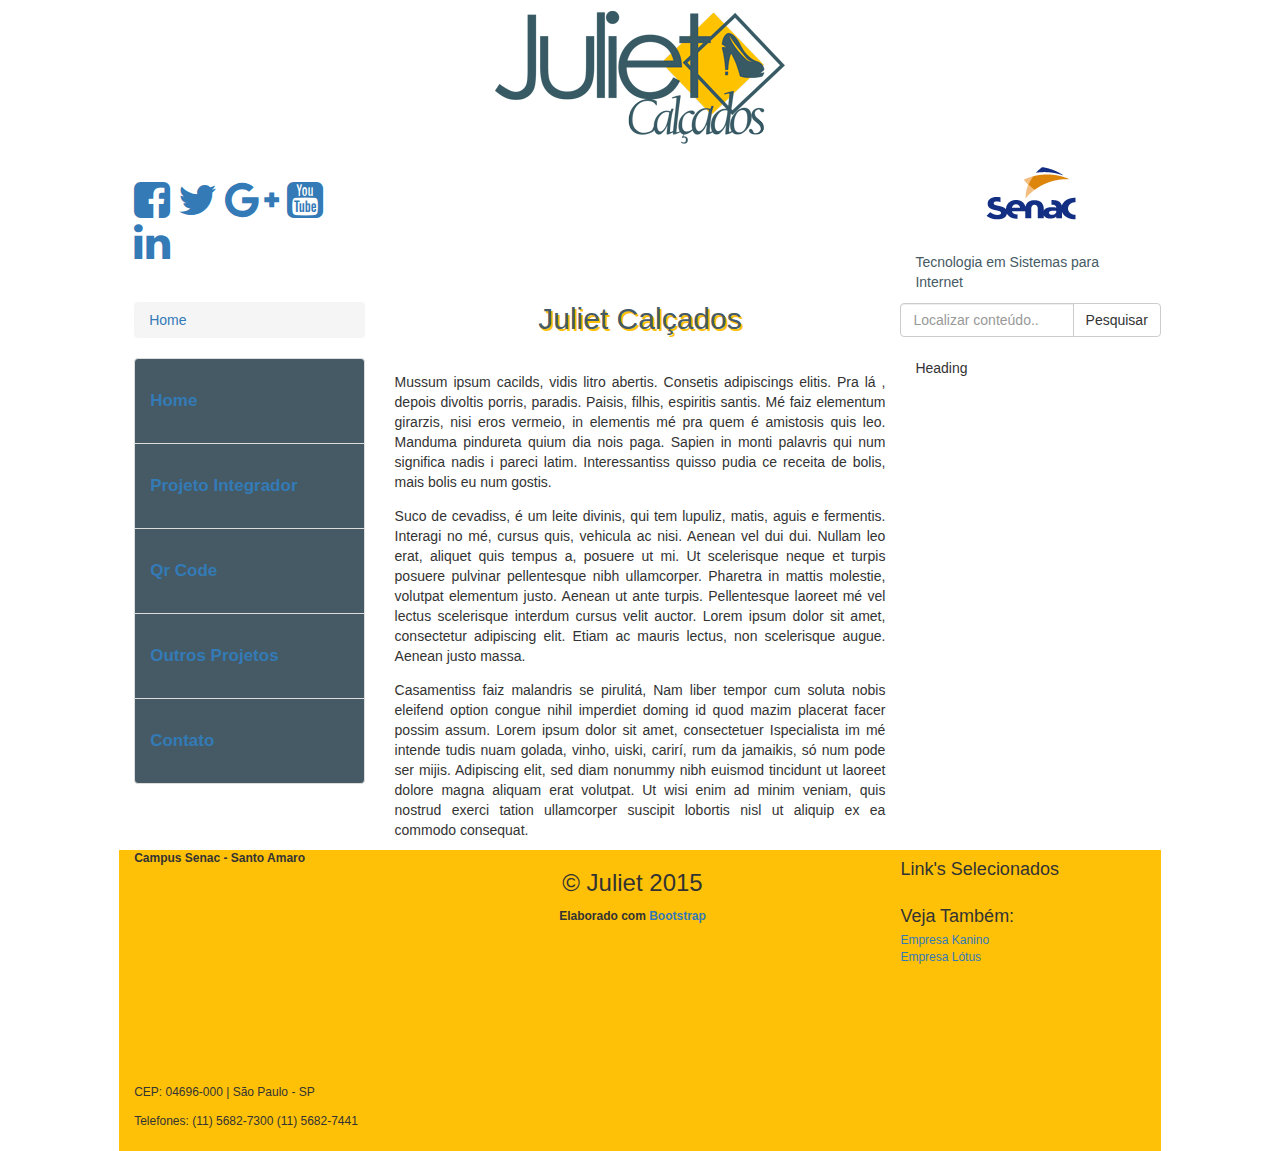
==== home.html @ 14da3b1b "Upando projeto iniciado" ====
<!DOCTYPE html>
<html lang="en">
  <head>
    <meta charset="utf-8">
    <meta http-equiv="X-UA-Compatible" content="IE=edge">
    <meta name="viewport" content="width=device-width, initial-scale=1">
    <meta name="author" content="Henrique Prieto Rigio , Renato Gonçalves , Paulo">
    <meta name="description" content="projeto feito pelo primeiro semestre de sistemas para internet">
    <meta name="keywords" content="pi,projeto integrador,juliet HTML/CSS">
    <title>Juliet</title>
    <!-- The above 3 meta tags *must* come first in the head; any other head content must come *after* these tags -->

    <!-- Bootstrap -->
    <link href="bootstrap/css/bootstrap.min.css" rel="stylesheet">
    <link href="css/estilo.css" rel="stylesheet">

	  <!-- Social Icons Style-->
  	<link rel="stylesheet" href="http://maxcdn.bootstrapcdn.com/font-awesome/4.4.0/css/font-awesome.min.css">
  	
    <!-- HTML5 shim and Respond.js for IE8 support of HTML5 elements and media queries -->
    <!-- WARNING: Respond.js doesn't work if you view the page via file:// -->
    <!--[if lt IE 9]>
      <script src="https://oss.maxcdn.com/html5shiv/3.7.2/html5shiv.min.js"></script>
      <script src="https://oss.maxcdn.com/respond/1.4.2/respond.min.js"></script>
    <![endif]-->
<!-- jQuery (necessary for Bootstrap's JavaScript plugins) -->
    <script src="https://ajax.googleapis.com/ajax/libs/jquery/1.11.3/jquery.min.js"></script>
    <!-- Include all compiled plugins (below), or include individual files as needed -->
    <script src="bootstrap/js/bootstrap.min.js"></script>
    </head>
  <body>
	<div class="container-fluid">
		<div class="col-md-10 col-md-offset-1">
			<!-- TOPO -->
			<div class="row center-block">
				<div class="col-md-12">
					<img id="logo" alt="Juliet Calçados - Logo" src="images/logo.png" />
				</div>
			</div>
			<!-- FIM TOPO -->
			
			<!-- Nova Linha -->
			<div class="row">
				<!-- Lado esquerdo -->
				<div class="col-md-3" id="social">
					<a href="https://www.facebook.com/sistemasinternet"><i class="fa fa-facebook-square fa-3x" id="facebook"></i></a>&nbsp
					<a href="https://twitter.com/senacsaopaulo"><i class="fa fa-twitter fa-3x" id="twitter"></i></a>&nbsp
					<a href="https://plus.google.com/+senacsaopaulo"><i class="fa fa-google-plus fa-3x" id="gplus"></i></a>&nbsp
					<a href="https://www.youtube.com/user/senacsaopaulo"><i class="fa fa-youtube-square fa-3x" id="youtube"></i></a>&nbsp
					<a href="https://www.linkedin.com/company/165919"><i class="fa fa-linkedin fa-3x" id="linkedin"></i></a>&nbsp
				</div>
				<!-- Central -->
				<div class="col-md-6" id="content">
					&nbsp
				</div>
				<!-- Lado direito -->
				<div class="col-md-3 media-middle">
					<a class="senac" href="http://www.sp.senac.br/jsp/default.jsp?newsID=DYNAMIC,oracle.br.dataservers.CourseDataServer,selectCourse&course=10600&type=G&template=409.dwt&unit=NONE&testeira=723&sub=0"> 
					<img class="img-rounded curso" src="images/senac.png" alt="Senac - Graduação - Tecnologia em Sistemas para Internet"/>
					<p>Tecnologia em Sistemas para Internet </p>
					</a>
				</div>
			</div>
			<!-- FIM Nova Linha -->
			
			<!-- BreadCrumbs / Search -->
			<div class="row">
				<div class="col-xs-3 col-md-3">
					<ol class="breadcrumb">
						<li class="active"><a href="home.html">Home</a></li>
					</ol>
				</div>

				<div class="col-md-6" id="content">
					<h1 class="text-center">Juliet Calçados</h1>
				</div>
				
				<div class="col-lg-3"> <!-- /input-group -->
				</div>
				<div class="input-group">
				  <input type="text" class="form-control" placeholder="Localizar conteúdo..">
				  <span class="input-group-btn">
				    <button class="btn btn-default" type="button">Pesquisar</button>
			      </span> </div>
				<!-- /.col-lg-6 -->
			</div>
			<!-- FIM BreadCrumbs / Search -->

<!-- Menu -->			

			<div class="row">
				<div class="col-md-3 " id="menu-esq">
					<ul class="list-group " id="menu-PI">
					  <li class="list-group-item" id="list-menu-PI"><a href="home.html">Home</a></li>
					  <li class="list-group-item" id="list-menu-PI"><a href="pi.html">Projeto Integrador</a></li>
					  <li class="list-group-item" id="list-menu-PI"><a href="qr_code.html">Qr Code</a></li>
					  <li class="list-group-item" id="list-menu-PI"><a href="outros_projetos.html">Outros Projetos</a></li>
					  <li class="list-group-item" id="list-menu-PI"><a href="contato.html">Contato</a></li>
					</ul>
				</div>

<!-- FIM Menu -->			                
                
                <!-- CONTEUDO -->
				<div class="col-md-6" id="content">
					<p>Mussum ipsum cacilds, vidis litro abertis. Consetis adipiscings elitis. Pra lá , depois divoltis porris, paradis. Paisis, filhis, espiritis santis. Mé faiz elementum girarzis, nisi eros vermeio, in elementis mé pra quem é amistosis quis leo. Manduma pindureta quium dia nois paga. Sapien in monti palavris qui num significa nadis i pareci latim. Interessantiss quisso pudia ce receita de bolis, mais bolis eu num gostis.</p>

					<p>Suco de cevadiss, é um leite divinis, qui tem lupuliz, matis, aguis e fermentis. Interagi no mé, cursus quis, vehicula ac nisi. Aenean vel dui dui. Nullam leo erat, aliquet quis tempus a, posuere ut mi. Ut scelerisque neque et turpis posuere pulvinar pellentesque nibh ullamcorper. Pharetra in mattis molestie, volutpat elementum justo. Aenean ut ante turpis. Pellentesque laoreet mé vel lectus scelerisque interdum cursus velit auctor. Lorem ipsum dolor sit amet, consectetur adipiscing elit. Etiam ac mauris lectus, non scelerisque augue. Aenean justo massa.</p>

					<p>Casamentiss faiz malandris se pirulitá, Nam liber tempor cum soluta nobis eleifend option congue nihil imperdiet doming id quod mazim placerat facer possim assum. Lorem ipsum dolor sit amet, consectetuer Ispecialista im mé intende tudis nuam golada, vinho, uiski, carirí, rum da jamaikis, só num pode ser mijis. Adipiscing elit, sed diam nonummy nibh euismod tincidunt ut laoreet dolore magna aliquam erat volutpat. Ut wisi enim ad minim veniam, quis nostrud exerci tation ullamcorper suscipit lobortis nisl ut aliquip ex ea commodo consequat.</p>

				</div>
				<div class="col-md-3">
					Heading
				</div>
			</div>
			<!-- FIM CONTEUDO -->
			<!-- RODAPE -->
			<div class="row" id="rodape">
				<div class="col-md-3" id="rodape-esquerda">
					<address>
                    <strong>Campus Senac - Santo Amaro</strong>
					<iframe frameborder="0" scrolling="no" marginheight="0" marginwidth="0" width="245" height="200" src="https://maps.google.com/maps?hl=en&q=Av. Engenheiro Eusébio Stevaux, 823&ie=UTF8&t=k&z=14&iwloc=B&output=embed"><div><small></div></iframe>
					<p>CEP: 04696-000 | São Paulo - SP  </p>
					<p>Telefones: (11) 5682-7300  (11) 5682-7441</p>
                    </address>
				</div>
				
				<div class="col-md-6 text-center list-group" id="rodape-central">
					<h3>&copy; Juliet 2015 <br /></h3>
					<p>Elaborado com <a href="http://getbootstrap.com">Bootstrap</a></p>
				</div>
				
				<div class="col-md-3 list-group" id="rodape-dir">
					<h4>Link's Selecionados</h4>
					<br />
					<h4 class="list-group-item-heading">Veja Também:</h4>
					<a href="#"> Empresa Kanino</a> <br />
					<a href="#"> Empresa Lótus</a>
				</div>
			</div>
			<!-- FIM RODAPE -->
		</div>
	
	</div>
    
  </body>
</html>
---- css/estilo.css ----
@charset "utf-8";
div{
	border: dotted 0px yellow;
}
#logo{
	display: block;
	margin-left: auto;
	margin-right: auto;
}
#curso{
	display:table-cell;
	vertical-align:middle;
	font-size: 12px;
}	

/* TOPO */
.center-block {
  display: block;
  margin-left: auto;
  margin-right: auto;
}

/*---------------- SOCIAL ----------------*/
#social{
	margin-top:3%;
	margin-bottom:3%;
}
#i.facebook{
	color: #fff;
    background-color: #3b5998;
    border-color: rgba(0,0,0,0.2);	
}
#i.twitter{
	
}
#i.gplus{
	color: #fff;
    background-color: #dd4b39;	
}
#i.youtube{
	
}
#i.linkedin{
	color: #fff;
    background-color: #007bb6;
    border-color: rgba(0,0,0,0.2);
}
/*---------------- FIM SOCIAL ----------------*/

/* DIVULGA */
img.curso{	
	display: block;
	margin-left: auto;
	margin-right: auto;
}
a.senac{
	font-family: 'Roboto', sans-serif;
	color:#455A64;
	text-decoration: inherit; /* no underline */
}
/*---------------- FIM DIVULGA ----------------*/


/*---------------- MENU ----------------*/
#menu-PI{
	font-family: 'Roboto', sans-serif;
    font-weight: bold;
    font-size: 17px;
    line-height: 48pt;
    padding-bottom: 15px;
    text-decoration: blink;
}

#list-menu-PI{
    background-color: #455A64;
	color: #455A64;
}

a.list-menu-PI{
	color: #fff;
	text-decoration: inherit;
}

a.list-menu-PI:hover { 
	text-decoration: inherit;
	color: #455A64;
	text-shadow: 0 0 3px #FFC107;
	}

#list-menu-PI:hover{
    background-color: #FFC107;
	font-size: 20px;
	color: #FFC107;
}
/*---------------- FIM MENU ----------------*/



/*---------------- CONTEUDO ----------------*/
#content{
	text-align: justify;
    text-justify: inter-word;
}

#content h1{
	font-family: 'Roboto', sans-serif;
    color: #455A64;
    font-size: 30px;
    text-shadow: 2px 2px #FFC107;
	vertical-align:middle;
	margin:auto;
}
/*---------------- FIM CONTEUDO ----------------*/


/*---------------- RODAPE ----------------*/
#rodape{
	display: block;
	background-color: #FFC107;
	-webkit-box-sizing: inherit;
	-moz-box-sizing: inherit;
	box-sizing: inherit;
	clear: both;
	float: bottom;
}

#rodape-esquerda{
	vertical-align:middle;
	font-family: 'Roboto', sans-serif;
    font-size: 12px;	
}
#rodape-central{
	vertical-align:middle;
	font-weight: bold;
	font-family: 'Roboto', sans-serif;
    font-size: 12px;
}
#rodape-dir{
	vertical-align:middle;
	font-family: 'Roboto', sans-serif;
    font-size: 12px;
}
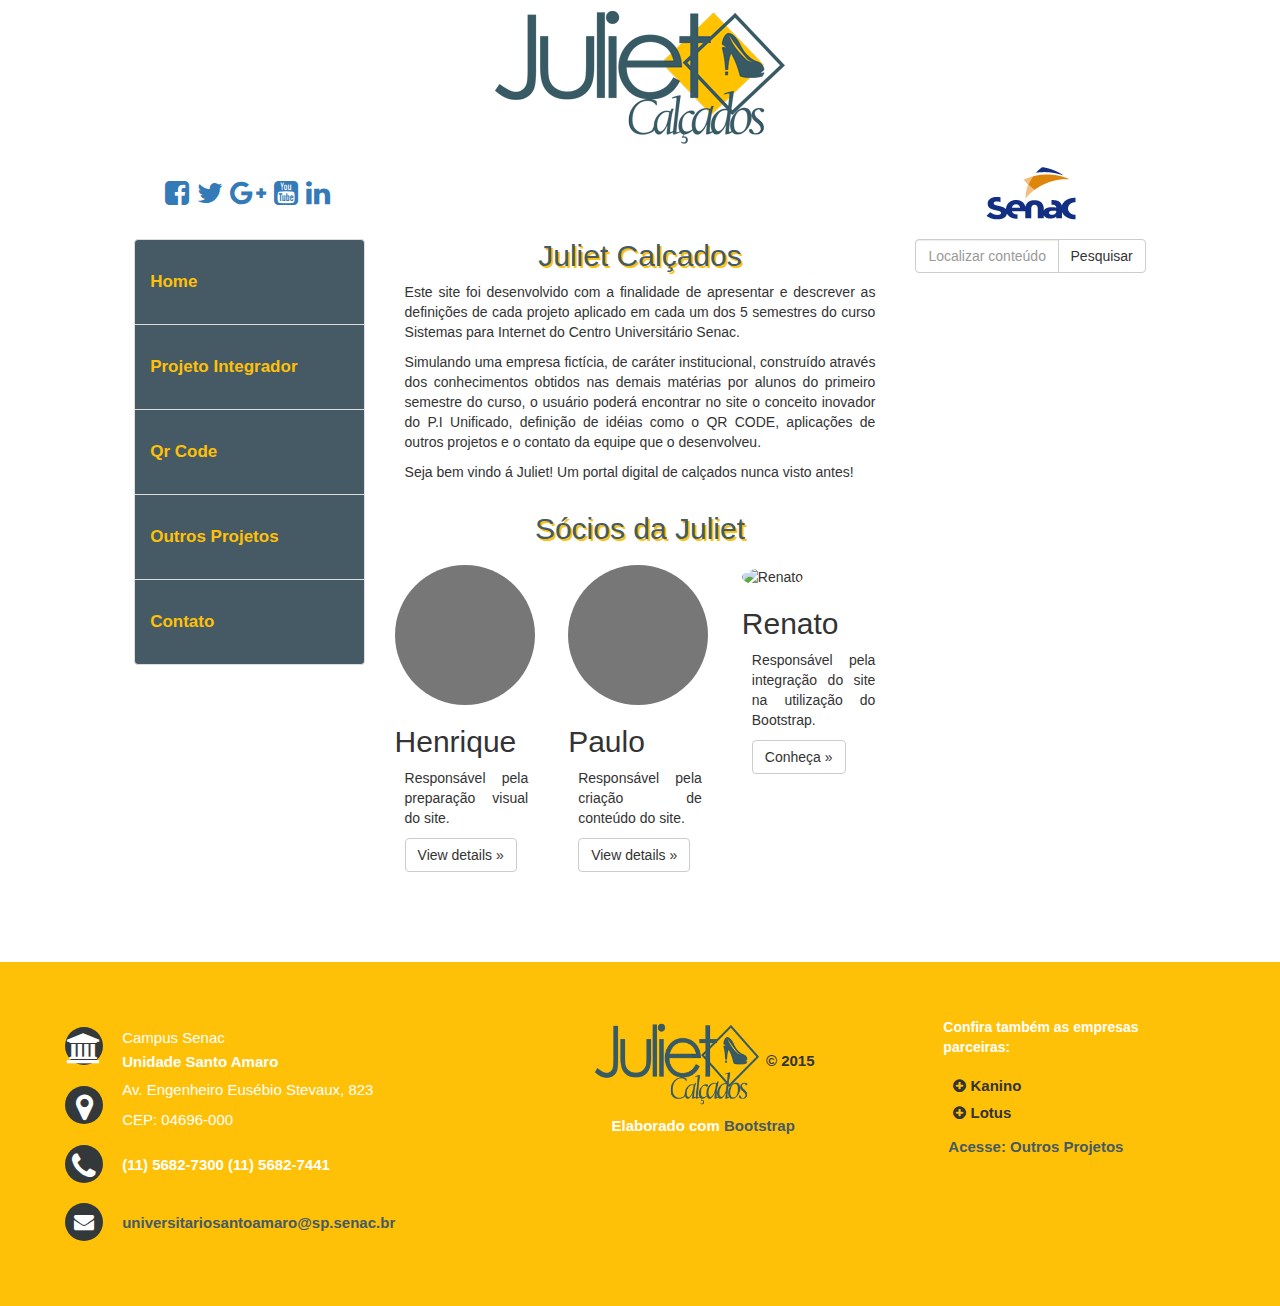
==== commit edc46650: "Quase finalizado" ====
--- a/home.html
+++ b/home.html
@@ -14,9 +14,9 @@
     <link href="bootstrap/css/bootstrap.min.css" rel="stylesheet">
     <link href="css/estilo.css" rel="stylesheet">
 
-	  <!-- Social Icons Style-->
-  	<link rel="stylesheet" href="http://maxcdn.bootstrapcdn.com/font-awesome/4.4.0/css/font-awesome.min.css">
-  	
+	<!-- Social Icons-->
+	<link rel="stylesheet" href="http://maxcdn.bootstrapcdn.com/font-awesome/4.4.0/css/font-awesome.min.css">
+	
     <!-- HTML5 shim and Respond.js for IE8 support of HTML5 elements and media queries -->
     <!-- WARNING: Respond.js doesn't work if you view the page via file:// -->
     <!--[if lt IE 9]>
@@ -34,7 +34,7 @@
 			<!-- TOPO -->
 			<div class="row center-block">
 				<div class="col-md-12">
-					<img id="logo" alt="Juliet Calçados - Logo" src="images/logo.png" />
+					<a href="home.html"><img id="logo" alt="Juliet Calçados - Logo" src="images/logo.png" /></a>
 				</div>
 			</div>
 			<!-- FIM TOPO -->
@@ -42,54 +42,30 @@
 			<!-- Nova Linha -->
 			<div class="row">
 				<!-- Lado esquerdo -->
-				<div class="col-md-3" id="social">
-					<a href="https://www.facebook.com/sistemasinternet"><i class="fa fa-facebook-square fa-3x" id="facebook"></i></a>&nbsp
-					<a href="https://twitter.com/senacsaopaulo"><i class="fa fa-twitter fa-3x" id="twitter"></i></a>&nbsp
-					<a href="https://plus.google.com/+senacsaopaulo"><i class="fa fa-google-plus fa-3x" id="gplus"></i></a>&nbsp
-					<a href="https://www.youtube.com/user/senacsaopaulo"><i class="fa fa-youtube-square fa-3x" id="youtube"></i></a>&nbsp
-					<a href="https://www.linkedin.com/company/165919"><i class="fa fa-linkedin fa-3x" id="linkedin"></i></a>&nbsp
+				<div class="col-md-3 media-middle text-center" id="social">
+					<a href="https://www.facebook.com/sistemasinternet"><i class="fa fa-facebook-square fa-2x" id="facebook"></i></a>&nbsp
+					<a href="https://twitter.com/senacsaopaulo"><i class="fa fa-twitter fa-2x" id="twitter"></i></a>&nbsp
+					<a href="https://plus.google.com/+senacsaopaulo"><i class="fa fa-google-plus fa-2x" id="gplus"></i></a>&nbsp
+					<a href="https://www.youtube.com/user/senacsaopaulo"><i class="fa fa-youtube-square fa-2x" id="youtube"></i></a>&nbsp
+					<a href="https://www.linkedin.com/company/165919"><i class="fa fa-linkedin fa-2x" id="linkedin"></i></a>&nbsp
 				</div>
 				<!-- Central -->
-				<div class="col-md-6" id="content">
+				<div class="hidden-xs col-md-6 col-xs-3 media-middle text-center" id="breadcrumbs">
 					&nbsp
 				</div>
 				<!-- Lado direito -->
 				<div class="col-md-3 media-middle">
-					<a class="senac" href="http://www.sp.senac.br/jsp/default.jsp?newsID=DYNAMIC,oracle.br.dataservers.CourseDataServer,selectCourse&course=10600&type=G&template=409.dwt&unit=NONE&testeira=723&sub=0"> 
-					<img class="img-rounded curso" src="images/senac.png" alt="Senac - Graduação - Tecnologia em Sistemas para Internet"/>
-					<p>Tecnologia em Sistemas para Internet </p>
+                	<a class="senac" href="http://www.sp.senac.br/jsp/default.jsp?newsID=DYNAMIC,oracle.br.dataservers.CourseDataServer,selectCourse&course=10600&type=G&template=409.dwt&unit=NONE&testeira=723&sub=0">
+                    <img class="img-rounded curso" src="images/senac.png" alt="Senac - Graduação - Tecnologia em Sistemas para Internet"/>
 					</a>
 				</div>
 			</div>
 			<!-- FIM Nova Linha -->
-			
-			<!-- BreadCrumbs / Search -->
+            
+			<!-- CONTEUDO -->			
 			<div class="row">
-				<div class="col-xs-3 col-md-3">
-					<ol class="breadcrumb">
-						<li class="active"><a href="home.html">Home</a></li>
-					</ol>
-				</div>
-
-				<div class="col-md-6" id="content">
-					<h1 class="text-center">Juliet Calçados</h1>
-				</div>
-				
-				<div class="col-lg-3"> <!-- /input-group -->
-				</div>
-				<div class="input-group">
-				  <input type="text" class="form-control" placeholder="Localizar conteúdo..">
-				  <span class="input-group-btn">
-				    <button class="btn btn-default" type="button">Pesquisar</button>
-			      </span> </div>
-				<!-- /.col-lg-6 -->
-			</div>
-			<!-- FIM BreadCrumbs / Search -->
-
-<!-- Menu -->			
-
-			<div class="row">
-				<div class="col-md-3 " id="menu-esq">
+				<!-- Menu -->			
+				<div class="hidden-xs hidden-sm col-xs-12 col-sm-3 col-md-3" id="menu-esq">
 					<ul class="list-group " id="menu-PI">
 					  <li class="list-group-item" id="list-menu-PI"><a href="home.html">Home</a></li>
 					  <li class="list-group-item" id="list-menu-PI"><a href="pi.html">Projeto Integrador</a></li>
@@ -98,51 +74,132 @@
 					  <li class="list-group-item" id="list-menu-PI"><a href="contato.html">Contato</a></li>
 					</ul>
 				</div>
-
-<!-- FIM Menu -->			                
-                
-                <!-- CONTEUDO -->
+				
+				<!-- Menu Mobile -->
+				
+		
+				
+				<div class="hidden-md hidden-lg dropdown">
+					<button class="btn btn-default dropdown-toggle" type="button" id="dropdownMenu1" data-toggle="dropdown" aria-haspopup="true" aria-expanded="true">
+					MENU
+					<span class="caret"></span>
+					</button>
+					<ul class="dropdown-menu" id="menu-mobile" aria-labelledby="dropdownMenu1">
+						<li><a href="home.html">Home</a></li>
+						<li><a href="pi.html">Projeto Integrador</a></li>
+						<li><a href="qr_code.html">Qr Code</a></li>
+						<li><a href="outros_projetos.html">Outros Projetos</a></li>
+						<li><a href="contato.html">Contato</a></li>
+					</ul>
+				</div>
+				<!-- FIM Menu Mobile-->			                
+
+				<!-- CENTRAL -->			
 				<div class="col-md-6" id="content">
-					<p>Mussum ipsum cacilds, vidis litro abertis. Consetis adipiscings elitis. Pra lá , depois divoltis porris, paradis. Paisis, filhis, espiritis santis. Mé faiz elementum girarzis, nisi eros vermeio, in elementis mé pra quem é amistosis quis leo. Manduma pindureta quium dia nois paga. Sapien in monti palavris qui num significa nadis i pareci latim. Interessantiss quisso pudia ce receita de bolis, mais bolis eu num gostis.</p>
-
-					<p>Suco de cevadiss, é um leite divinis, qui tem lupuliz, matis, aguis e fermentis. Interagi no mé, cursus quis, vehicula ac nisi. Aenean vel dui dui. Nullam leo erat, aliquet quis tempus a, posuere ut mi. Ut scelerisque neque et turpis posuere pulvinar pellentesque nibh ullamcorper. Pharetra in mattis molestie, volutpat elementum justo. Aenean ut ante turpis. Pellentesque laoreet mé vel lectus scelerisque interdum cursus velit auctor. Lorem ipsum dolor sit amet, consectetur adipiscing elit. Etiam ac mauris lectus, non scelerisque augue. Aenean justo massa.</p>
-
-					<p>Casamentiss faiz malandris se pirulitá, Nam liber tempor cum soluta nobis eleifend option congue nihil imperdiet doming id quod mazim placerat facer possim assum. Lorem ipsum dolor sit amet, consectetuer Ispecialista im mé intende tudis nuam golada, vinho, uiski, carirí, rum da jamaikis, só num pode ser mijis. Adipiscing elit, sed diam nonummy nibh euismod tincidunt ut laoreet dolore magna aliquam erat volutpat. Ut wisi enim ad minim veniam, quis nostrud exerci tation ullamcorper suscipit lobortis nisl ut aliquip ex ea commodo consequat.</p>
-
-				</div>
-				<div class="col-md-3">
-					Heading
+                	<h1 class="text-center">Juliet Calçados</h1>
+                        <p>Este site foi desenvolvido com a finalidade de apresentar e descrever as definições de cada projeto aplicado em cada um dos 5 semestres do curso Sistemas para Internet do Centro Universitário Senac. </p>
+                        
+                        <p>Simulando uma empresa fictícia, de caráter institucional, construído através dos conhecimentos obtidos nas demais matérias por alunos do primeiro semestre do curso, o usuário poderá encontrar no site o conceito inovador do P.I Unificado,  definição de idéias como o QR CODE,  aplicações de outros projetos e o contato da equipe que o desenvolveu. </p>
+                        
+                        
+                        <p>Seja bem vindo á Juliet! Um portal digital de calçados nunca visto antes!</p>
+                	</br>
+					
+					
+					<h1 class="text-center">Sócios da Juliet</h1>
+					</br>
+					<div class="row">
+						<div class="col-lg-4">
+							<img class="img-circle" src="[data-uri]" alt="Henrique" width="140" height="140">
+							<h2>Henrique</h2>
+							<p>Responsável pela preparação visual do site.</p>
+							<p><a class="btn btn-default" href="#" role="button">View details &raquo;</a></p>
+						</div><!-- /.col-lg-4 -->
+						<div class="col-lg-4">
+							<img class="img-circle" src="[data-uri]" alt="Paulo" width="140" height="140">
+							<h2>Paulo</h2>
+							<p>Responsável pela criação de conteúdo do site.</p>
+							<p><a class="btn btn-default" href="#" role="button">View details &raquo;</a></p>
+						</div><!-- /.col-lg-4 -->
+						<div class="col-lg-4">
+							<img class="img-circle" src="images/renato.jpg" alt="Renato" width="140" height="140">
+							<h2>Renato</h2>
+							<p>Responsável pela integração do site na utilização do Bootstrap.</p>
+							<p><a class="btn btn-default" href="https://www.linkedin.com/in/renato-gon%C3%A7alves-42b2b2102" role="button">Conheça &raquo;</a></p>
+						</div><!-- /.col-lg-4 -->
+					</div><!-- /.row -->						
+				</div>
+
+			<!-- CONTEUDO - LADO DIREITO -->
+				<div class=".hidden-xs col-md-3">
+					<div class="input-group">
+					  <input type="text" class="form-control" placeholder="Localizar conteúdo..">
+					  <span class="input-group-btn">
+						<button class="btn btn-default" type="button">Pesquisar</button>
+					  </span>
+					</div>
+					<p><iframe width="250" height="188" src="https://www.youtube.com/embed/PQin7NsK7SM?rel=0&amp;controls=0&amp;showinfo=0" frameborder="0" allowfullscreen></iframe></p>
 				</div>
 			</div>
 			<!-- FIM CONTEUDO -->
-			<!-- RODAPE -->
-			<div class="row" id="rodape">
-				<div class="col-md-3" id="rodape-esquerda">
-					<address>
-                    <strong>Campus Senac - Santo Amaro</strong>
-					<iframe frameborder="0" scrolling="no" marginheight="0" marginwidth="0" width="245" height="200" src="https://maps.google.com/maps?hl=en&q=Av. Engenheiro Eusébio Stevaux, 823&ie=UTF8&t=k&z=14&iwloc=B&output=embed"><div><small></div></iframe>
-					<p>CEP: 04696-000 | São Paulo - SP  </p>
-					<p>Telefones: (11) 5682-7300  (11) 5682-7441</p>
-                    </address>
-				</div>
-				
-				<div class="col-md-6 text-center list-group" id="rodape-central">
-					<h3>&copy; Juliet 2015 <br /></h3>
-					<p>Elaborado com <a href="http://getbootstrap.com">Bootstrap</a></p>
-				</div>
-				
-				<div class="col-md-3 list-group" id="rodape-dir">
-					<h4>Link's Selecionados</h4>
-					<br />
-					<h4 class="list-group-item-heading">Veja Também:</h4>
-					<a href="#"> Empresa Kanino</a> <br />
-					<a href="#"> Empresa Lótus</a>
-				</div>
-			</div>
-			<!-- FIM RODAPE -->
 		</div>
 	
 	</div>
+    <!-- RODAPE -->
     
+	
+	
+		<footer class="footer-distributed">
+
+			<div class="footer-center">
+
+				<div>
+					<i class="hidden-xs hidden-sm fa fa-university"></i>
+					<p><span>Campus Senac</span> Unidade Santo Amaro</p>
+				</div>
+
+				<div>
+					<i class="hidden-xs hidden-sm fa fa-map-marker"></i>
+					<p><span>Av. Engenheiro Eusébio Stevaux, 823</span> 
+					<span>CEP: 04696-000</span></p>
+				</div>
+
+				<div>
+					<i class="hidden-xs hidden-sm fa fa-phone"></i>
+					<p>(11) 5682-7300</p>
+					<p>(11) 5682-7441</p>
+				</div>
+
+				<div>
+					<i class="hidden-xs hidden-sm fa fa-envelope"></i>
+					<p><a href="mailto:universitariosantoamaro@sp.senac.br">universitariosantoamaro@sp.senac.br</a></p>
+				</div>
+
+			</div>
+			<div class="footer-left media-middle text-center">
+
+				<img class="imgfoot" alt="Juliet Calçados - Logo" src="images/logo.png" /></a>
+				<span>&copy; 2015</span>
+				<p>Elaborado com <a href="http://getbootstrap.com">Bootstrap</a></p>
+			</div>
+
+			
+			<div class="footer-right">
+
+				<p class="footer-company-about">
+					<span>Confira também as empresas parceiras:</span>
+					
+					
+					<p><i class="fa fa-plus-circle"></i>  Kanino</p>
+					<p><i class="fa fa-plus-circle"></i>  Lotus</p>
+				</p> 
+				<p class="footer-links">
+					<a href="outros_projetos.html">Acesse: Outros Projetos</a>
+				</p>
+			</div>
+
+		</footer>
+		
+    <!-- FIM RODAPE -->
   </body>
 </html>--- a/css/estilo.css
+++ b/css/estilo.css
@@ -1,6 +1,27 @@
 @charset "utf-8";
-div{
-	border: dotted 0px yellow;
+
+@screen-xs-max: 480px;
+@screen-sm-min: 481px;
+@screen-sm-max: 768px;
+@screen-md-min: 769px;
+@screen-md-max: 1199px;
+@screen-lg-min: 1200px;
+
+@media only screen and (max-device-width: 480px) {
+    #footer {
+        height: auto;
+    }
+}
+
+/*---------------- MENU Mobile ----------------*/
+
+/*---------------- FIM MENU Mobile ----------------*/
+
+
+p{margin:10px}
+
+.dbg_div{
+border: dotted 1px yellow;
 }
 #logo{
 	display: block;
@@ -8,7 +29,6 @@
 	margin-right: auto;
 }
 #curso{
-	display:table-cell;
 	vertical-align:middle;
 	font-size: 12px;
 }	
@@ -47,6 +67,12 @@
 }
 /*---------------- FIM SOCIAL ----------------*/
 
+#breadcrumbs{
+	padding-top:30px;
+	vertical-align:auto
+}
+
+
 /* DIVULGA */
 img.curso{	
 	display: block;
@@ -57,6 +83,7 @@
 	font-family: 'Roboto', sans-serif;
 	color:#455A64;
 	text-decoration: inherit; /* no underline */
+	font-size:12px;
 }
 /*---------------- FIM DIVULGA ----------------*/
 
@@ -76,16 +103,16 @@
 	color: #455A64;
 }
 
-a.list-menu-PI{
-	color: #fff;
-	text-decoration: inherit;
-}
-
-a.list-menu-PI:hover { 
+#list-menu-PI a{
+	color: #FFC107;
+	text-decoration: none;
+}
+
+#list-menu-PI:hover a { 
 	text-decoration: inherit;
 	color: #455A64;
 	text-shadow: 0 0 3px #FFC107;
-	}
+}
 
 #list-menu-PI:hover{
     background-color: #FFC107;
@@ -95,11 +122,12 @@
 /*---------------- FIM MENU ----------------*/
 
 
-
 /*---------------- CONTEUDO ----------------*/
 #content{
 	text-align: justify;
-    text-justify: inter-word;
+	text-justify: inter-word;
+	padding-top: auto;
+	padding-bottom: auto;
 }
 
 #content h1{
@@ -110,21 +138,242 @@
 	vertical-align:middle;
 	margin:auto;
 }
+
+#qr_code{
+	margin-bottom:5px;
+}
+
+#qr{
+	width: 160px;
+	margin:10px;
+}
+#arrow{
+	width: 60px;
+	height: 60px;
+}
+#cel{
+	width: 130px;
+	height: 250px;
+	margin:10px;
+}
+
+#content cite{
+	font-family: 'Roboto', sans-serif;
+    color: #455A64;
+    font-size: 10px;
+}
+
+#accordion a{
+	color: #455A64;
+	text-decoration: none;
+}
+
+#accordion cite{
+	margin:4px;
+	color: #FFC107;
+	text-decoration: none;
+}
+
+.panel-body h4{
+	color: #FFC107;
+	text-decoration: none;
+}
+
 /*---------------- FIM CONTEUDO ----------------*/
 
+/*---------------- LATERAL DIR ----------------*/
+
+.input-pesquisar{
+	width:100px;
+}
+
+/*---------------- FIM LATERAL DIR  ----------------*/
 
 /*---------------- RODAPE ----------------*/
+
+.footer-distributed{
+	background-color: #FFC107;
+	box-shadow: 0 1px 1px 0 rgba(0, 0, 0, 0.12);
+	box-sizing: border-box;
+	width: 100%;
+	text-align: left;
+	font: bold 15px sans-serif;
+
+	padding: 55px 50px;
+	margin-top: 80px;
+}
+
+.footer-distributed .footer-left,
+.footer-distributed .footer-center,
+.footer-distributed .footer-right{
+	display: inline-block;
+	vertical-align: top;
+}
+
+/* Footer left */
+
+.footer-distributed .footer-left{
+	width: 40%;
+}
+
+.footer-distributed .footer-left a{
+	color:#455A64;
+}
+
+.footer-distributed .footer-left p{
+	color:#fff;
+}
+
+/* The company logo */
+
+.imgfoot{
+	width: 170px;
+	height: 90px;
+}
+
+/* Footer links */
+
+.footer-distributed .footer-links{
+	color:  #455A64;
+	margin: 20px 0 12px;
+	padding: 2px;
+	margin: 3px;
+}
+
+.footer-distributed .footer-links a{
+	display:inline-block;
+	line-height: 1.8;
+	text-decoration: none;
+	color:  inherit;
+	color:#455A64;
+}
+
+.footer-distributed .footer-company-name{
+	color:  #455A64;
+	font-size: 18px;
+	font-weight: normal;
+	margin: 0;
+}
+
+/* Footer Center */
+
+.footer-distributed .footer-center{
+	width: 35%;
+}
+
+.footer-distributed .footer-center i{
+	background-color:  #33383b;
+	color: #ffffff;
+	font-size: 30px;
+	width: 38px;
+	height: 38px;
+	border-radius: 50%;
+	text-align: center;
+	line-height: 42px;
+	margin: 10px 15px;
+	vertical-align: middle;
+}
+
+.footer-distributed .footer-center i.fa-envelope{
+	font-size: 20px;
+	line-height: 38px;
+}
+
+.footer-distributed .footer-center p{
+	display: inline-block;
+	color: #ffffff;
+	vertical-align: middle;
+	margin:0;
+}
+
+.footer-distributed .footer-center p span{
+	display:block;
+	font-weight: normal;
+	font-size:15px;
+	line-height:2;
+}
+
+.footer-distributed .footer-center p a{
+	color:  #455A64;
+	text-decoration: none;;
+}
+
+
+/* Footer Right */
+
+.footer-distributed .footer-right{
+	width: 20%;
+}
+
+.footer-distributed .footer-company-about{
+	line-height: 20px;
+	color:  #ffffff;
+	font-size: 17px;
+	font-weight: normal;
+	margin: 0;
+}
+
+.footer-distributed .footer-company-about span{
+	display: block;
+	color:  #ffffff;
+	font-size: 14px;
+	font-weight: bold;
+	margin-bottom: 20px;
+}
+
+.footer-distributed .footer-icons{
+	margin-top: 25px;
+}
+
+.footer-distributed .footer-icons a{
+	display: inline-block;
+	width: 35px;
+	height: 35px;
+	cursor: pointer;
+	background-color:  #33383b;
+	border-radius: 2px;
+
+	font-size: 20px;
+	color: #ffffff;
+	text-align: center;
+	line-height: 35px;
+
+	margin-right: 3px;
+	margin-bottom: 5px;
+}
+
+/* If you don't want the footer to be responsive, remove these media queries */
+
+@media (max-width: 880px) {
+
+	.footer-distributed{
+		font: bold 14px sans-serif;
+	}
+
+	.footer-distributed .footer-left,
+	.footer-distributed .footer-center,
+	.footer-distributed .footer-right{
+		display: block;
+		width: 100%;
+		margin-bottom: 40px;
+		text-align: center;
+	}
+
+	.footer-distributed .footer-center i{
+		margin-left: 0;
+	}
+
+}
+
+/*
 #rodape{
+	padding-top:10px;
 	display: block;
 	background-color: #FFC107;
-	-webkit-box-sizing: inherit;
-	-moz-box-sizing: inherit;
-	box-sizing: inherit;
-	clear: both;
-	float: bottom;
 }
 
 #rodape-esquerda{
+	padding-left: 10%;
 	vertical-align:middle;
 	font-family: 'Roboto', sans-serif;
     font-size: 12px;	
@@ -136,7 +385,8 @@
     font-size: 12px;
 }
 #rodape-dir{
-	vertical-align:middle;
 	font-family: 'Roboto', sans-serif;
     font-size: 12px;
 }
+
+*/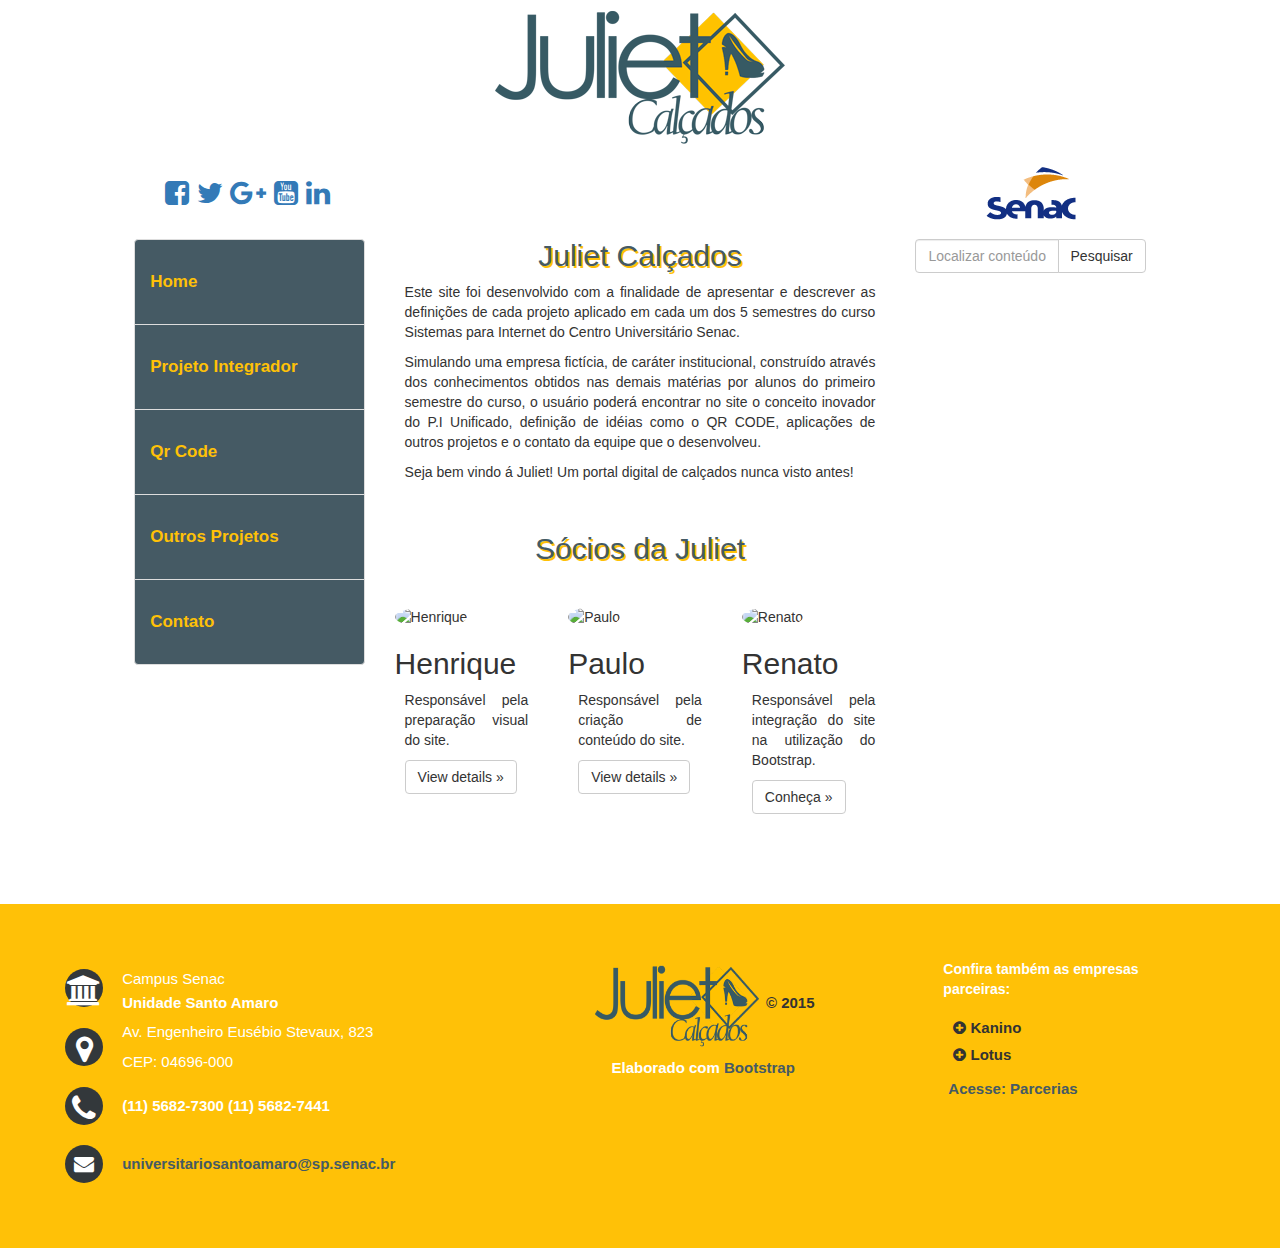
==== commit 9d050ecc: "Terminando" ====
--- a/home.html
+++ b/home.html
@@ -104,19 +104,20 @@
                         
                         <p>Seja bem vindo á Juliet! Um portal digital de calçados nunca visto antes!</p>
                 	</br>
-					
+					      	</br>
 					
 					<h1 class="text-center">Sócios da Juliet</h1>
 					</br>
+					</br>
 					<div class="row">
 						<div class="col-lg-4">
-							<img class="img-circle" src="[data-uri]" alt="Henrique" width="140" height="140">
+							<img class="img-circle" src="images/henrique.jpg" alt="Henrique" width="140" height="140">
 							<h2>Henrique</h2>
 							<p>Responsável pela preparação visual do site.</p>
 							<p><a class="btn btn-default" href="#" role="button">View details &raquo;</a></p>
 						</div><!-- /.col-lg-4 -->
 						<div class="col-lg-4">
-							<img class="img-circle" src="[data-uri]" alt="Paulo" width="140" height="140">
+							<img class="img-circle" src="images/paulo.jpg" alt="Paulo" width="140" height="140">
 							<h2>Paulo</h2>
 							<p>Responsável pela criação de conteúdo do site.</p>
 							<p><a class="btn btn-default" href="#" role="button">View details &raquo;</a></p>
@@ -138,7 +139,7 @@
 						<button class="btn btn-default" type="button">Pesquisar</button>
 					  </span>
 					</div>
-					<p><iframe width="250" height="188" src="https://www.youtube.com/embed/PQin7NsK7SM?rel=0&amp;controls=0&amp;showinfo=0" frameborder="0" allowfullscreen></iframe></p>
+					<p><iframe width="250" height="188" src="https://www.youtube.com/watch?v=5FU7X4pKI7Q?rel=0&amp;controls=0&amp;showinfo=0" frameborder="0" allowfullscreen></iframe></p>
 				</div>
 			</div>
 			<!-- FIM CONTEUDO -->
@@ -194,7 +195,7 @@
 					<p><i class="fa fa-plus-circle"></i>  Lotus</p>
 				</p> 
 				<p class="footer-links">
-					<a href="outros_projetos.html">Acesse: Outros Projetos</a>
+					<a href="outros_projetos.html">Acesse: Parcerias</a>
 				</p>
 			</div>
 
